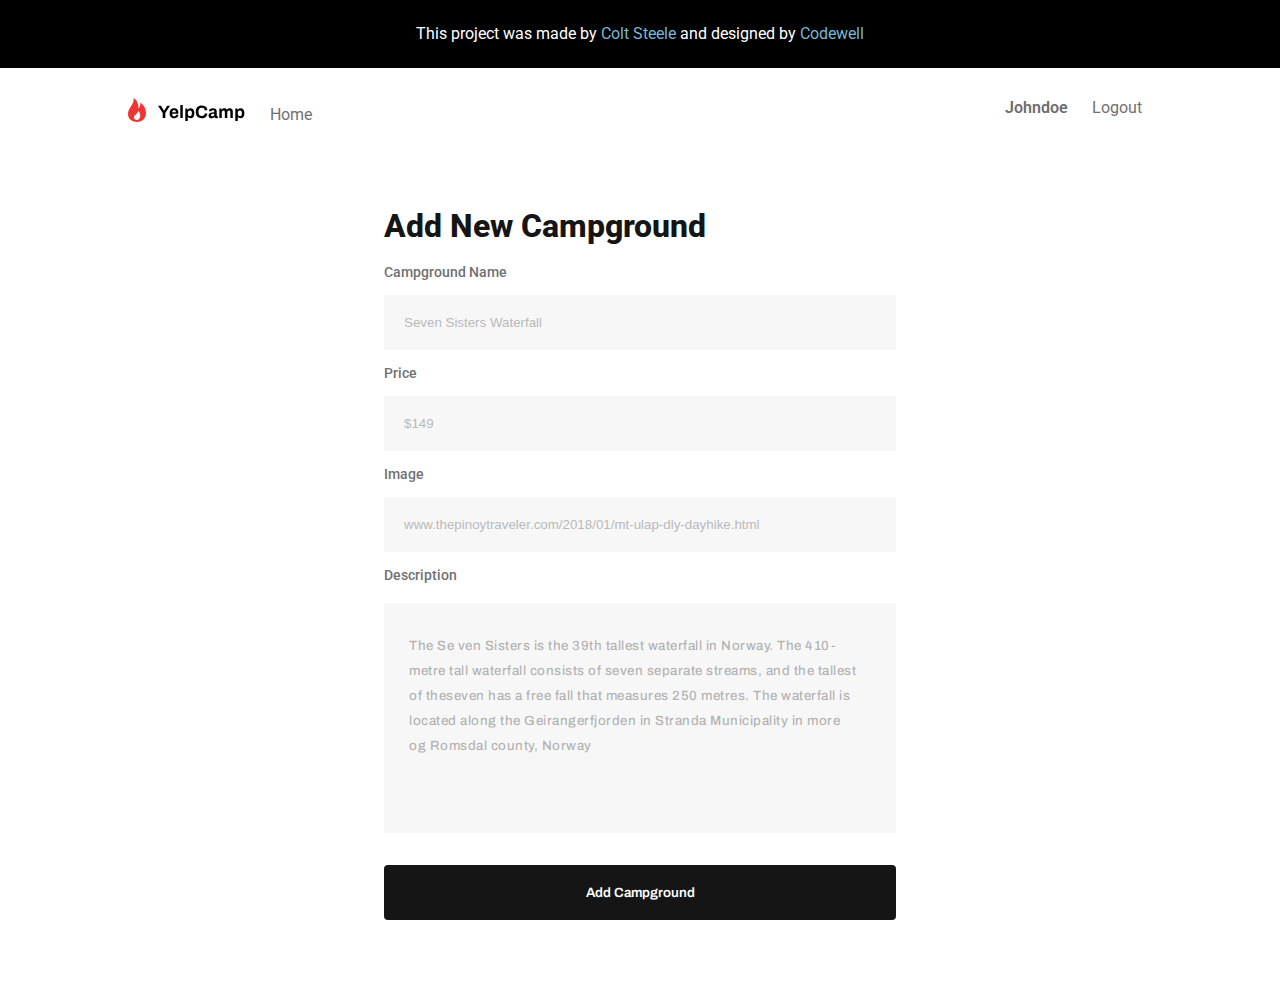
==== addNewcamp.html @ b24507c8 "subindo a primeira etapa do site" ====
<!DOCTYPE html>
<html lang="pt-BR">
<head>
    <meta charset="UTF-8">
    <meta http-equiv="X-UA-Compatible" content="IE=edge">
    <meta name="viewport" content="width=device-width, initial-scale=1.0">
    <link rel="stylesheet" href="css/addResponsive.css" media="screen and (max-width:1920px)">
    <link rel="stylesheet" href="css/addCamp.css"/>
    <link rel="preconnect" href="https://fonts.googleapis.com">
    <link rel="preconnect" href="https://fonts.gstatic.com" crossorigin><!--font-family-->
    <link href="https://fonts.googleapis.com/css2?family=Archivo:wght@400;500;700;900&family=Nunito+Sans:wght@400;700;800&family=Roboto:wght@400;500;700&display=swap" rel="stylesheet"><!--font-family--> 
    <title>add new campgrounds</title>
</head>
<body>
    <header class="cabeça">
        <p>This project was made by <span>Colt Steele</span> and designed by <span>Codewell</span></span></p>
    </header>
    <div class="box">
        <div class="center">
            <div class="menu-align">
                <div class="logo">
                    <img src="imagens/Logo.svg" alt="logo">
                    <a href="index.html">Home</a>
                </div><!--logo-->
                <nav class="menu">
                    <a href="#" style="color: #6D6D6D; font-weight: 600;">Johndoe</a>
                    <a href="#">Logout</a>
                </nav>  <!--menu-->
                <div class="img-2">
                    <img src="imagens/Hamburger Menu.svg" alt="">
                </div>
            </div><!--menu-align-->
        
            <form action="" class="add">
                <h1>Add New Campground</h1>
                <br>

                <p>Campground Name
                    <br>
                    <input type="text" placeholder="Seven Sisters Waterfall" id="">
                </p>

                <p>Price
                    <br>
                    <input type="number" placeholder="$149" id="">
                </p>

                <p>Image
                    <br>
                    <input type="text" placeholder="www.thepinoytraveler.com/2018/01/mt-ulap-dly-dayhike.html" id="">
                </p>

                <p>Description</p>
                <textarea placeholder="The Se ven Sisters is the 39th tallest waterfall in Norway. The 410-metre tall waterfall consists of seven separate streams, and the tallest of theseven has a free fall that measures 250 metres. The waterfall is located along the Geirangerfjorden in Stranda Municipality in more og Romsdal county, Norway"
                 id="" cols="30" rows="10"></textarea>

            <input type="submit" value="Add Campground">
            </form><!--form-->
        </div><!--center-->
    </div><!--box-->
    <script src="js/addMenu.js" >

    </script>
</body>
</html>
---- css/addResponsive.css ----
@media screen and (min-width:992px){
    .img-2 {
        display: none;
    }
}

@media screen and (min-width:300px) and (max-width:992px){
    .menu {
        display: none;
        flex-direction: column;
        justify-content: center;
        align-items: center;
        align-self:center ;
        width: 100%;  
        max-width:100%; 
        left: -10%;
        position: relative;
        top: 7rem; 
        background-color: #F9F6F1;   
        z-index: 10;
        border-radius: 4px;
    }

    .menu  > a {
        text-align: center;
        position: relative;
        overflow: hidden;
        margin: 20px;
        z-index: 10;
        width: 100%;
    }

    div.logo >  a  {
        display: none;         
    }

    .menu-align { 
        width: 100%;
        max-width: 100%;
        text-align: center;
    }

    .logo {
        position: relative;
    }

    form.add {
        width: 100%;
        max-width: 100%;
    }

    form.add > textarea {
        width: 100%;
        height: 500px;
        padding: 20px;
    }

    div.img-2 {
        float: left;
        cursor: pointer;
        width: 100%;
        height: 40px;
        max-width: 40px;
        background-color: #F9F6F1;
        z-index: 10;
    }

    .img-2 > img {
       max-width: 100%;
       width: 100%;

    }

  
}
---- css/addCamp.css ----
* {margin: 0; padding: 0;box-sizing: border-box;}

html,body {
    min-height: 100vh;
    font-family: 'Archivo', sans-serif;
    font-family: 'Nunito Sans', sans-serif;
    font-family: 'Roboto', sans-serif;
    font-size: 100%;
}
header.cabeça {
    width: 100%;
    padding: 10px 0;
    
    background-color: #000;
}

.cabeça > p {
    color: white;
    text-align: center;
    padding: 10px 0;
    font-weight: 400;
    margin: 0 auto;
    width: 60%;
    line-height: 28px;
}

.cabeça >p > span {
    color: #77B9D4;
    cursor: pointer;
}


.box {
    width: 100%;
    max-width: 100%;
    margin: 0 auto;
}

.center {
    max-width: 1440px;
    width: 100%;
    padding: 0 10%;
    margin: 0 auto;
}

.menu-align {
    width: 100%;
    max-width: 100%;
    display: flex;
    justify-content: space-between;
   
    align-self: center;
    padding: 30px 0;
}

.logo > a {
    position: relative;
    top: -5px;
    left: 20px;
    text-decoration: none;
    color: #717171;
}

.menu > a {
    text-decoration: none;
    padding: 0 10px;
    color: #717171;
}

form > h1 {
    color: #151515;
    font-weight: 800;
}

form {
    margin: 0 auto;
    margin-top: 3rem;
    width:50%;
    max-width: 100%;
    height: 800px;

    display: flex;
    flex-direction: column;
}

form > p {
    color: #717171;
    font-size: 14px;
    font-weight: 500;
}

form > p > input {
    margin: 15px 0;
    padding: 20px 20px;
    border: 0;
    outline: none;
    width: 100%;
    color: #BABABA;
    background-color: #F7F7F7;
}

form > p > input::placeholder {
    color: #BABABA;
}

form > textarea::placeholder {
    color: #717171a2;
    line-height: 25px;
    font-weight: 500;
    font-family: 'Archivo', sans-serif;
    padding: 10px;
    opacity: 0.8;
    letter-spacing: 0.5px;
    max-width: 450px;
}

form > input[type=submit]{
    padding: 20px 0;
    margin-top: 2rem;
    border: 0;
    border-radius: 4px;
    cursor: pointer;
    color: white;
    background-color: #151515;
    font-weight: 600;
    font-family: 'Archivo', sans-serif;
    
}

form > textarea {
    width: 100%;
    height: 100%;
    max-height: 230px;
    border: 0;
    outline: none;
    background-color: #F7F7F7;
    color:#BABABA;
    margin-top: 20px;
    padding: 20px 15px;
    resize: none;
    overflow: hidden;
}
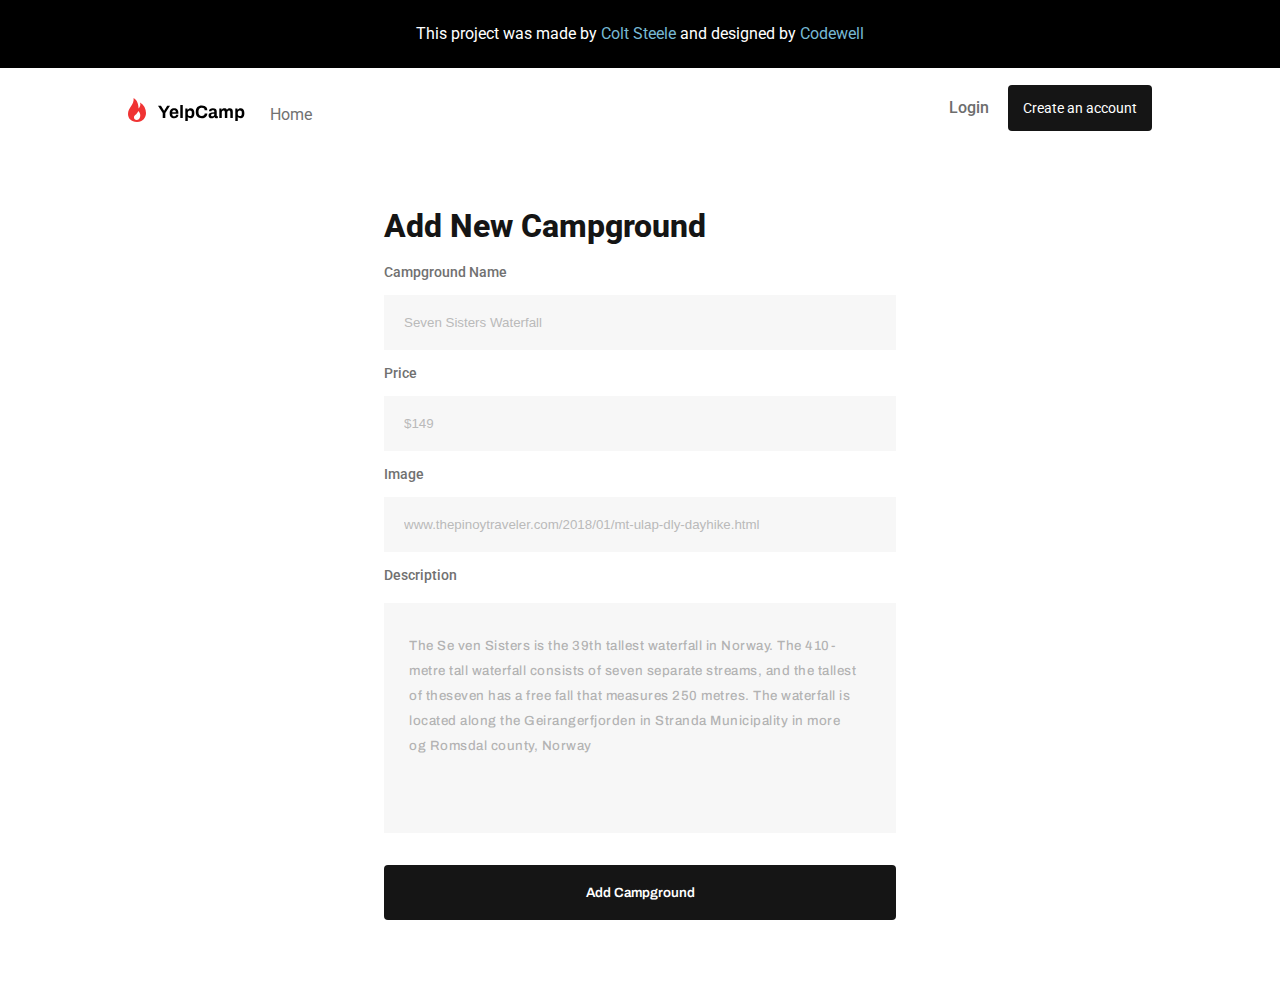
==== commit b4a43136: "aplicando menu mobile e subindo codigo js" ====
--- a/addNewcamp.html
+++ b/addNewcamp.html
@@ -23,13 +23,20 @@
                     <a href="index.html">Home</a>
                 </div><!--logo-->
                 <nav class="menu">
-                    <a href="#" style="color: #6D6D6D; font-weight: 600;">Johndoe</a>
-                    <a href="#">Logout</a>
+                    <a href="#" style="color: #6D6D6D; font-weight: 500;">Login</a>
+                    <a href="account.html">Create an account</a>
                 </nav>  <!--menu-->
                 <div class="img-2">
                     <img src="imagens/Hamburger Menu.svg" alt="">
                 </div>
             </div><!--menu-align-->
+            <div class="menu-mobile">
+                <ul>
+                    <a href="index.html">home</a>
+                    <a href="account.html">login</a>
+                    <a href="account.html"> create in account</a>
+                </ul>
+            </div><!--menu-mobile-->
         
             <form action="" class="add">
                 <h1>Add New Campground</h1>
--- a/css/addResponsive.css
+++ b/css/addResponsive.css
@@ -3,36 +3,28 @@
     .img-2 {
         display: none;
     }
+
+    div.menu-mobile {
+        display: none;
+    }
 }
 
 @media screen and (min-width:300px) and (max-width:992px){
-    .menu {
+    nav.menu {
         display: none;
-        flex-direction: column;
-        justify-content: center;
-        align-items: center;
-        align-self:center ;
-        width: 100%;  
-        max-width:100%; 
-        left: -10%;
-        position: relative;
-        top: 7rem; 
-        background-color: #F9F6F1;   
-        z-index: 10;
-        border-radius: 4px;
     }
 
-    .menu  > a {
-        text-align: center;
-        position: relative;
-        overflow: hidden;
-        margin: 20px;
-        z-index: 10;
-        width: 100%;
+    div.center {
+        padding: 0 5%;
     }
 
     div.logo >  a  {
         display: none;         
+    }
+
+    .img-2 > img {
+        width: 35px;
+        height: 35px;
     }
 
     .menu-align { 
@@ -69,7 +61,43 @@
     .img-2 > img {
        max-width: 100%;
        width: 100%;
+    }
+    div.menu-mobile {
+        background: #F9F6F1;
+        width: 100%;
+        max-width: 400px;
+        margin: 2rem auto;
+        border-radius: 10px;
+        z-index: 10;
+        position: relative;
+    }
 
+    div.menu-mobile > ul {
+        display: none;
+        flex-direction: column;
+        align-items: center;
+        justify-content: center;
+        text-align: center;
+        gap: 30px;
+        padding: 20px 0;
+        z-index: 10;
+    }
+
+    div.menu-mobile > ul > a {
+        text-decoration: none;
+        color: #75726ded;
+        font-weight: 600;
+        text-transform: capitalize;
+        font-size: 16px;
+    }
+
+    div.menu-mobile > ul > a:nth-child(3) {
+        background-color: #222;
+        color: white;
+        padding: 15px 20px;
+        border-radius: 5px;
+        font-weight: 400;
+        font-size: 14px;
     }
 
   
--- a/css/addCamp.css
+++ b/css/addCamp.css
@@ -12,6 +12,10 @@
     padding: 10px 0;
     
     background-color: #000;
+}
+
+div.clear { 
+    clear: both;
 }
 
 .cabeça > p {
@@ -61,10 +65,32 @@
     color: #717171;
 }
 
-.menu > a {
+.logo {
+    float: left;
+    width: 100%;
+    max-width: 500px;
+    text-align: left;
+}
+
+
+.menu > a{
     text-decoration: none;
-    padding: 0 10px;
+    padding: 0 15px;
+    text-align: center;
     color: #717171;
+    min-width: 150px;
+}
+
+.menu > a:nth-child(2){
+    padding:  15px;
+    position: relative;
+    top: 0;
+    background-color: #151515;
+    border-radius: 4px;
+    color: white;
+    font-size: 14px;
+    width: 100%;
+    max-width: 100px;
 }
 
 form > h1 {
